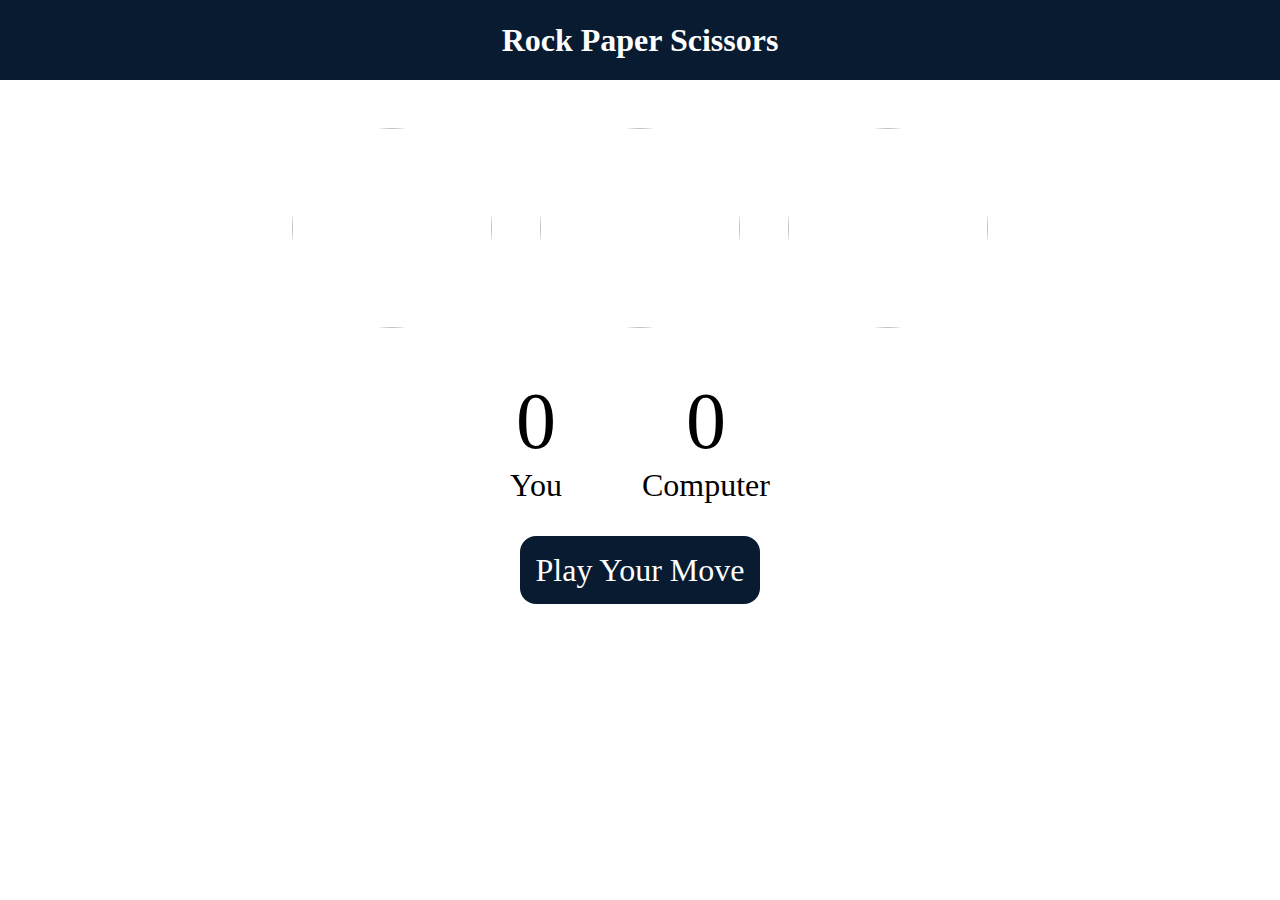
==== index.html @ 086f7846 "Rename game.html to index.html" ====
<!DOCTYPE html>
<html lang="en">
<head>
    <meta charset="UTF-8">
    <meta name="viewport" content="width=device-width, initial-scale=1.0">
    <title>Rock Paper Scissors Game</title>
    <link rel="stylesheet" href="game.css">
</head>
<body>
    <h1>Rock Paper Scissors</h1>
    <div class="choices">
        <div class="choice" id="rock">
            <img src="./images/rock.png" alt="">
        </div>
        <div class="choice" id="paper">
            <img src="./images/paper.png" alt="">
        </div>
        <div class="choice" id="scissors">
            <img src="./images/scissors.png" alt="">
        </div>
    </div>

    <div class="score-board">
        <div class="score">
            <p id="user-score">0</p>
            <p>You</p>
        </div>
        <div class="score">
            <p id="comp-score">0</p>
            <p>Computer</p>
        </div>
    </div>

    <div class="msg-container">
        <p id="msg">Play Your Move</p>
    </div>
    <script src="game.js"></script>
</body>
</html>
---- game.css ----
*{
    margin: 0;
    padding: 0;
    text-align: center;
}
h1{
    background-color: #081b31;
    color: #fff;
    height: 5rem;
    line-height: 5rem;
}

.choice:hover{
    background-color: #081b31;
    cursor: pointer;
}
.choice{
    height: 200px;
    width: 200px;
    border-radius:50%;
    display: fleX;
    justify-content: center;
    align-items: center;
}
img{
    height: 200px;
    width: 200px;
    object-fit: cover;
    border-radius:50%;
}
.choices{
    display: flex;
    justify-content: center;
    align-items: center;
    gap: 3rem;
    margin-top: 3rem;
}

.score-board{
    display: flex;
    justify-content: center;
    align-items:center ;
    gap: 5rem;
    margin-top:3rem;
    font-size: 2rem;
}
#user-score,#comp-score{
    font-size: 5rem;
}

.msg-container{
    margin-top: 3rem;
}

#msg{
    background-color: #081b31;
    color: white;
    font-size:2rem;
    display: inline;
    padding: 1rem;
    border-radius: 1rem;
}
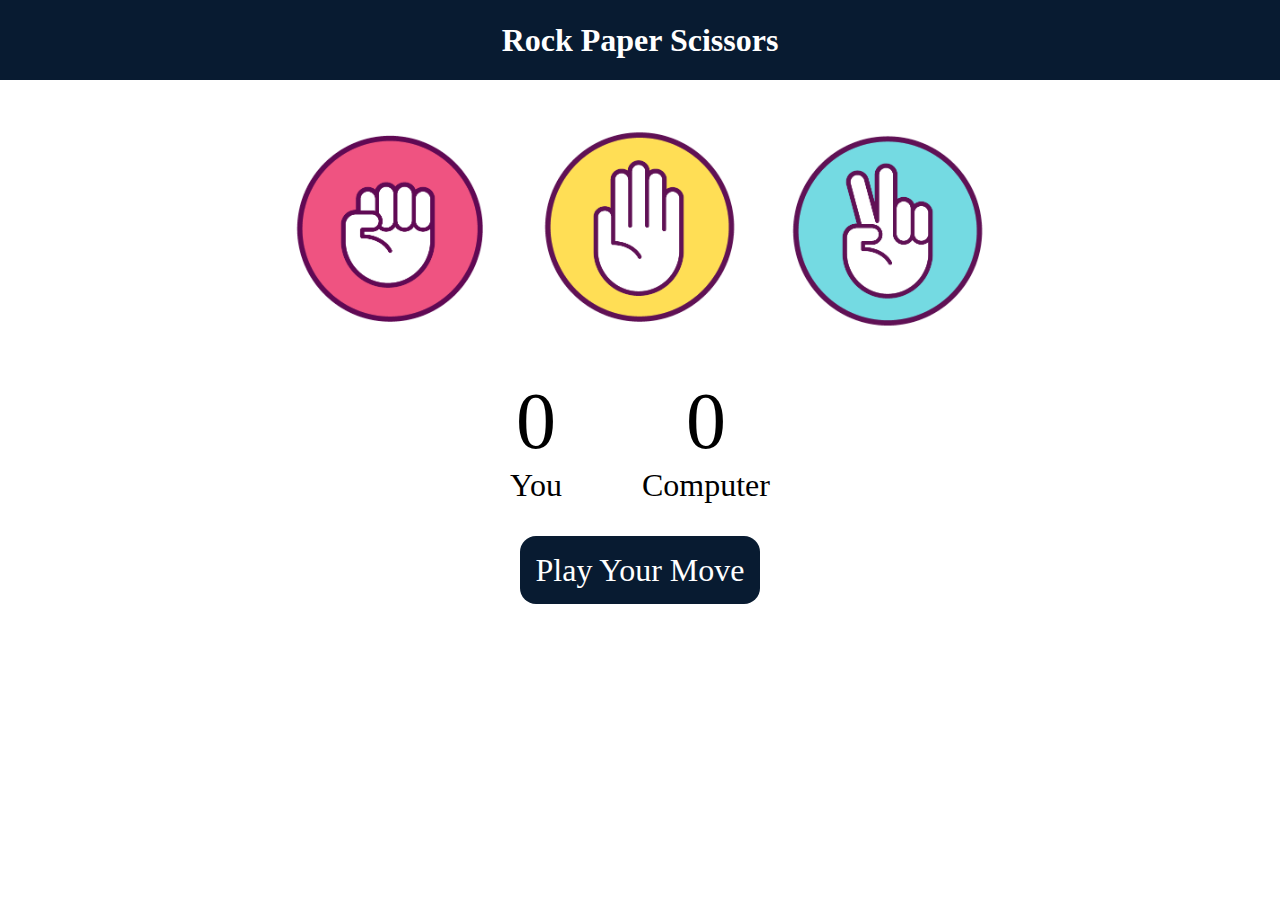
==== commit f80c95f2: "Update index.html" ====
--- a/index.html
+++ b/index.html
@@ -10,13 +10,13 @@
     <h1>Rock Paper Scissors</h1>
     <div class="choices">
         <div class="choice" id="rock">
-            <img src="./images/rock.png" alt="">
+            <img src="./rock.png" alt="">
         </div>
         <div class="choice" id="paper">
-            <img src="./images/paper.png" alt="">
+            <img src="./paper.png" alt="">
         </div>
         <div class="choice" id="scissors">
-            <img src="./images/scissors.png" alt="">
+            <img src="./scissors.png" alt="">
         </div>
     </div>
 
